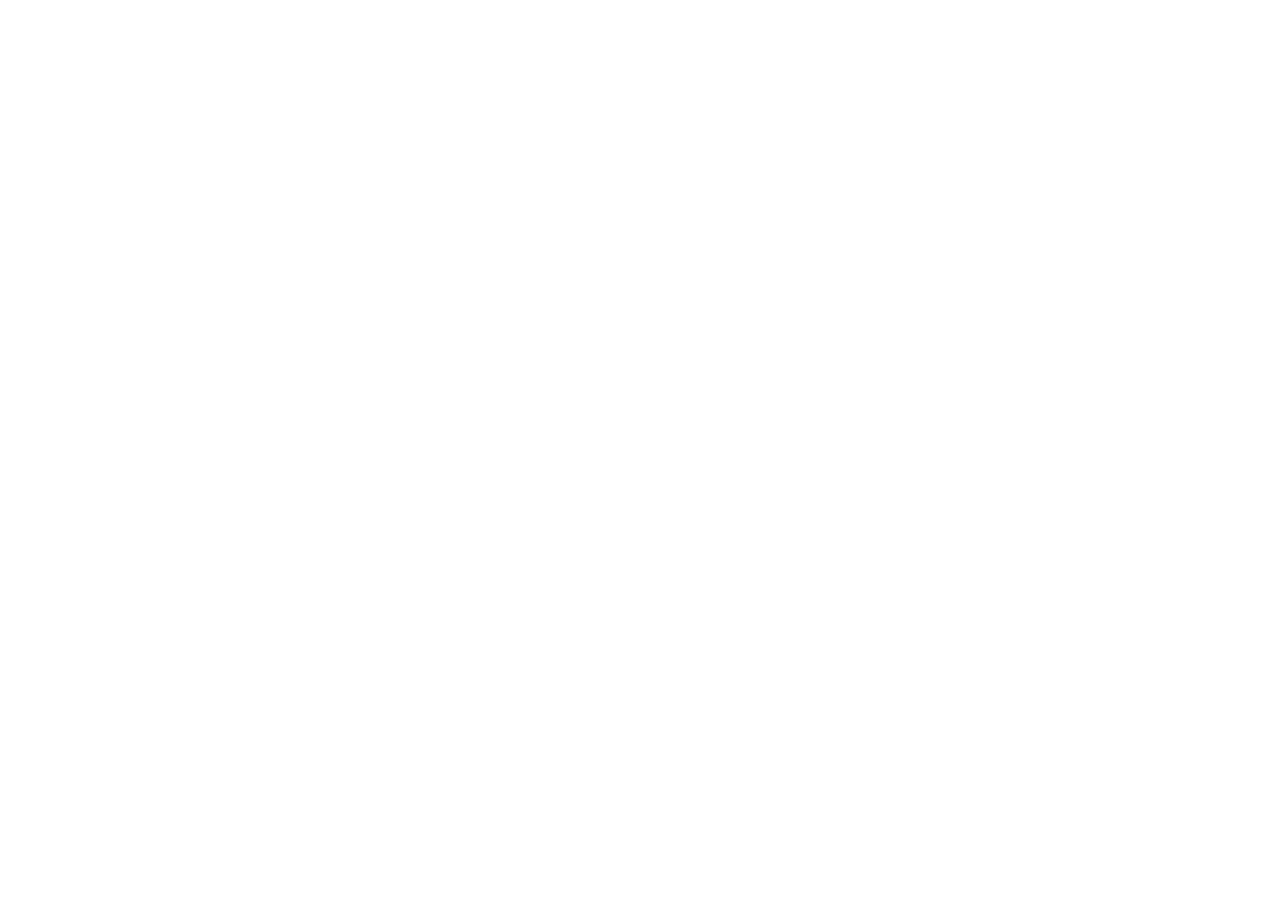
==== recipes/chillicheesenachos.html @ caf880ce "Added page to contain chilli cheese nacho recipe" ====
<!DOCTYPE html>
<html lang="en">
<head>
    <meta charset="UTF-8">
    <meta http-equiv="X-UA-Compatible" content="IE=edge">
    <meta name="viewport" content="width=device-width, initial-scale=1.0">
    <title>Document</title>
</head>
<body>
    
</body>
</html>
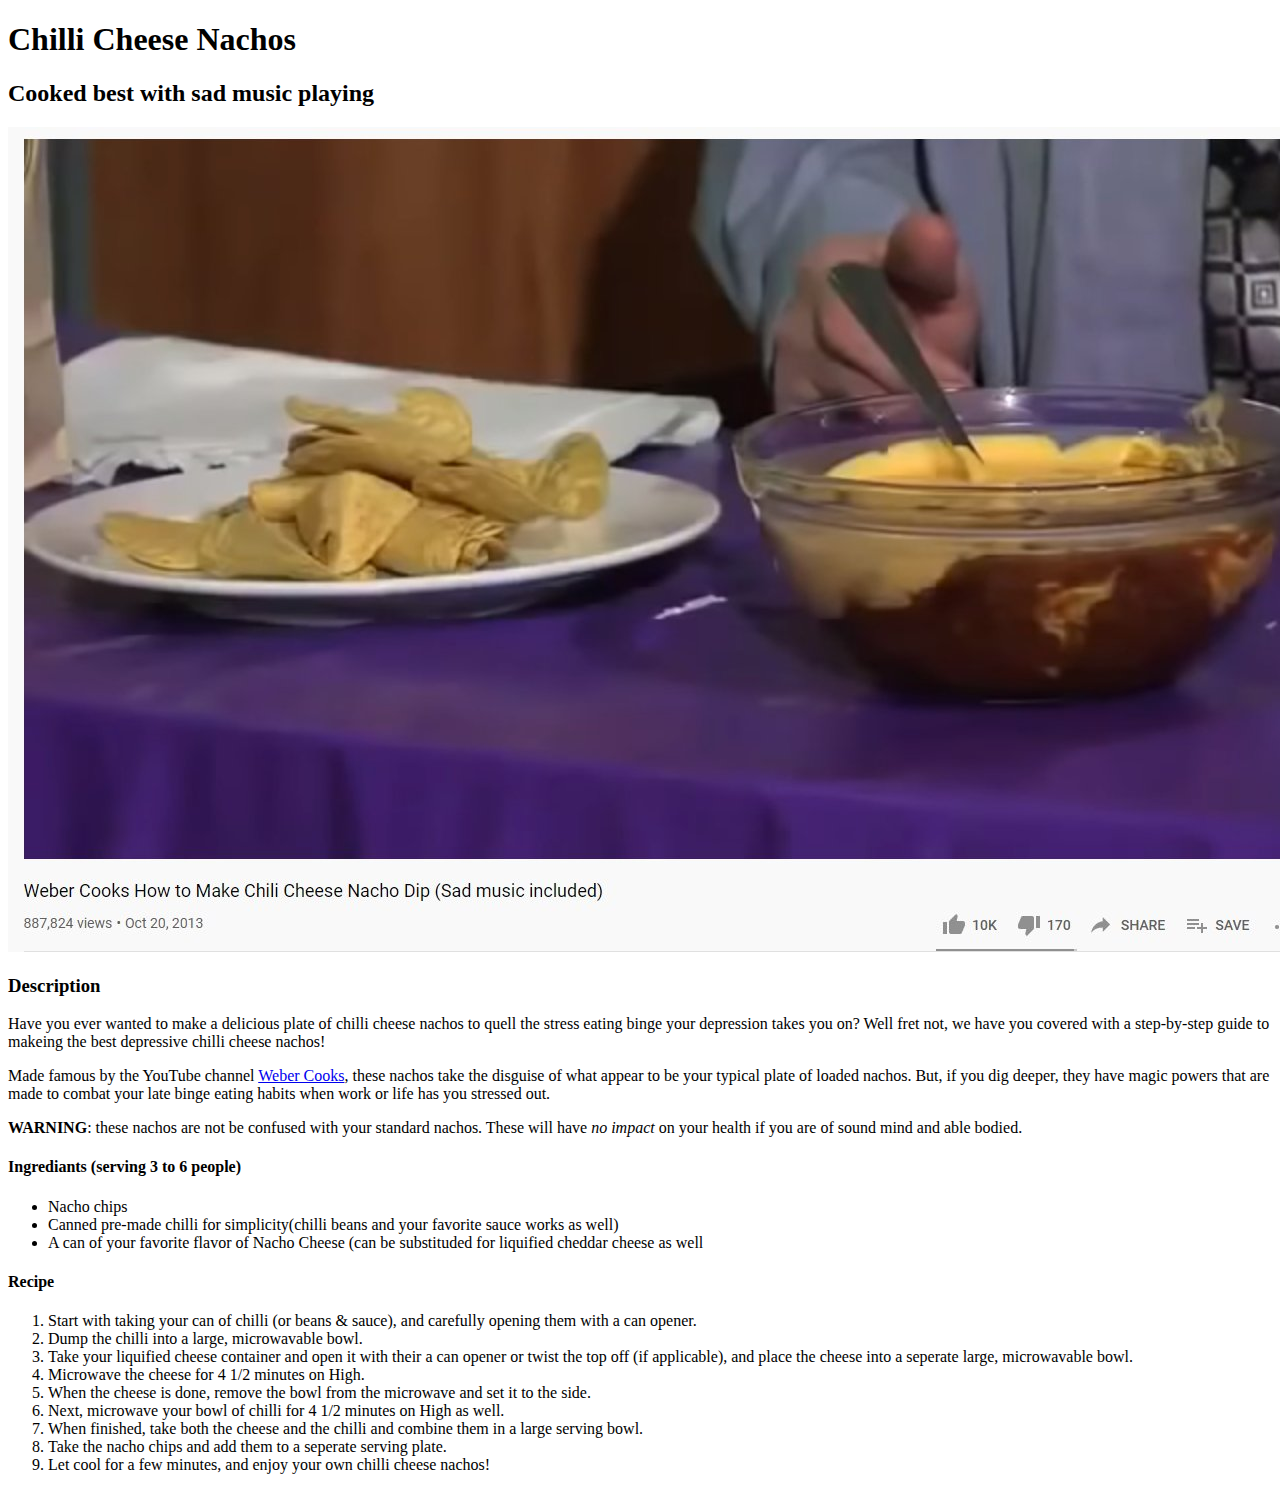
==== commit a03b4a94: "Finished draft of depressive chilli cheese nacho recipe" ====
--- a/recipes/chillicheesenachos.html
+++ b/recipes/chillicheesenachos.html
@@ -4,9 +4,33 @@
     <meta charset="UTF-8">
     <meta http-equiv="X-UA-Compatible" content="IE=edge">
     <meta name="viewport" content="width=device-width, initial-scale=1.0">
-    <title>Document</title>
+    <title>Depressive Chilli Cheese Nachos</title>
 </head>
 <body>
-    
+    <h1>Chilli Cheese Nachos</h1>
+    <h2>Cooked best with sad music playing</h2>
+    <img src="../images/nacho1.jpg" alt="A plate of delicious looking nachos with a side of chilli cheese sauce. It is also implied that sad music is playing in the background.">
+    <h3>Description</h3>
+    <p>Have you ever wanted to make a delicious plate of chilli cheese nachos to quell the stress eating binge your depression takes you on? Well fret not, we have you covered with a step-by-step guide to makeing the best depressive chilli cheese nachos!</p>
+    <p>Made famous by the YouTube channel <a href="https://youtu.be/q6KAVzPb_yQ">Weber Cooks</a>, these nachos take the disguise of what appear to be your typical plate of loaded nachos. But, if you dig deeper, they have magic powers that are made to combat your late binge eating habits when work or life has you stressed out.</p>
+    <p><strong>WARNING</strong>: these nachos are not be confused with your standard nachos. These will have <em>no impact</em> on your health if you are of sound mind and able bodied.</p>
+    <h4>Ingrediants (serving 3 to 6 people)</h4>
+    <ul>
+        <li>Nacho chips</li>
+        <li>Canned pre-made chilli for simplicity(chilli beans and your favorite sauce works as well)</li>
+        <li>A can of your favorite flavor of Nacho Cheese (can be substituded for liquified cheddar cheese as well</li>
+    </ul>
+    <h4>Recipe</h4>
+    <ol>
+        <li>Start with taking your can of chilli (or beans & sauce), and carefully opening them with a can opener.</li>
+        <li>Dump the chilli into a large, microwavable bowl.</li>
+        <li>Take your liquified cheese container and open it with their a can opener or twist the top off (if applicable), and place the cheese into a seperate large, microwavable bowl.</li>
+        <li>Microwave the cheese for 4 1/2 minutes on High.</li>
+        <li>When the cheese is done, remove the bowl from the microwave and set it to the side.</li>
+        <li>Next, microwave your bowl of chilli for 4 1/2 minutes on High as well.</li>
+        <li>When finished, take both the cheese and the chilli and combine them in a large serving bowl.</li>
+        <li>Take the nacho chips and add them to a seperate serving plate.</li>
+        <li>Let cool for a few minutes, and enjoy your own chilli cheese nachos!</li>
+    </ol>
 </body>
 </html>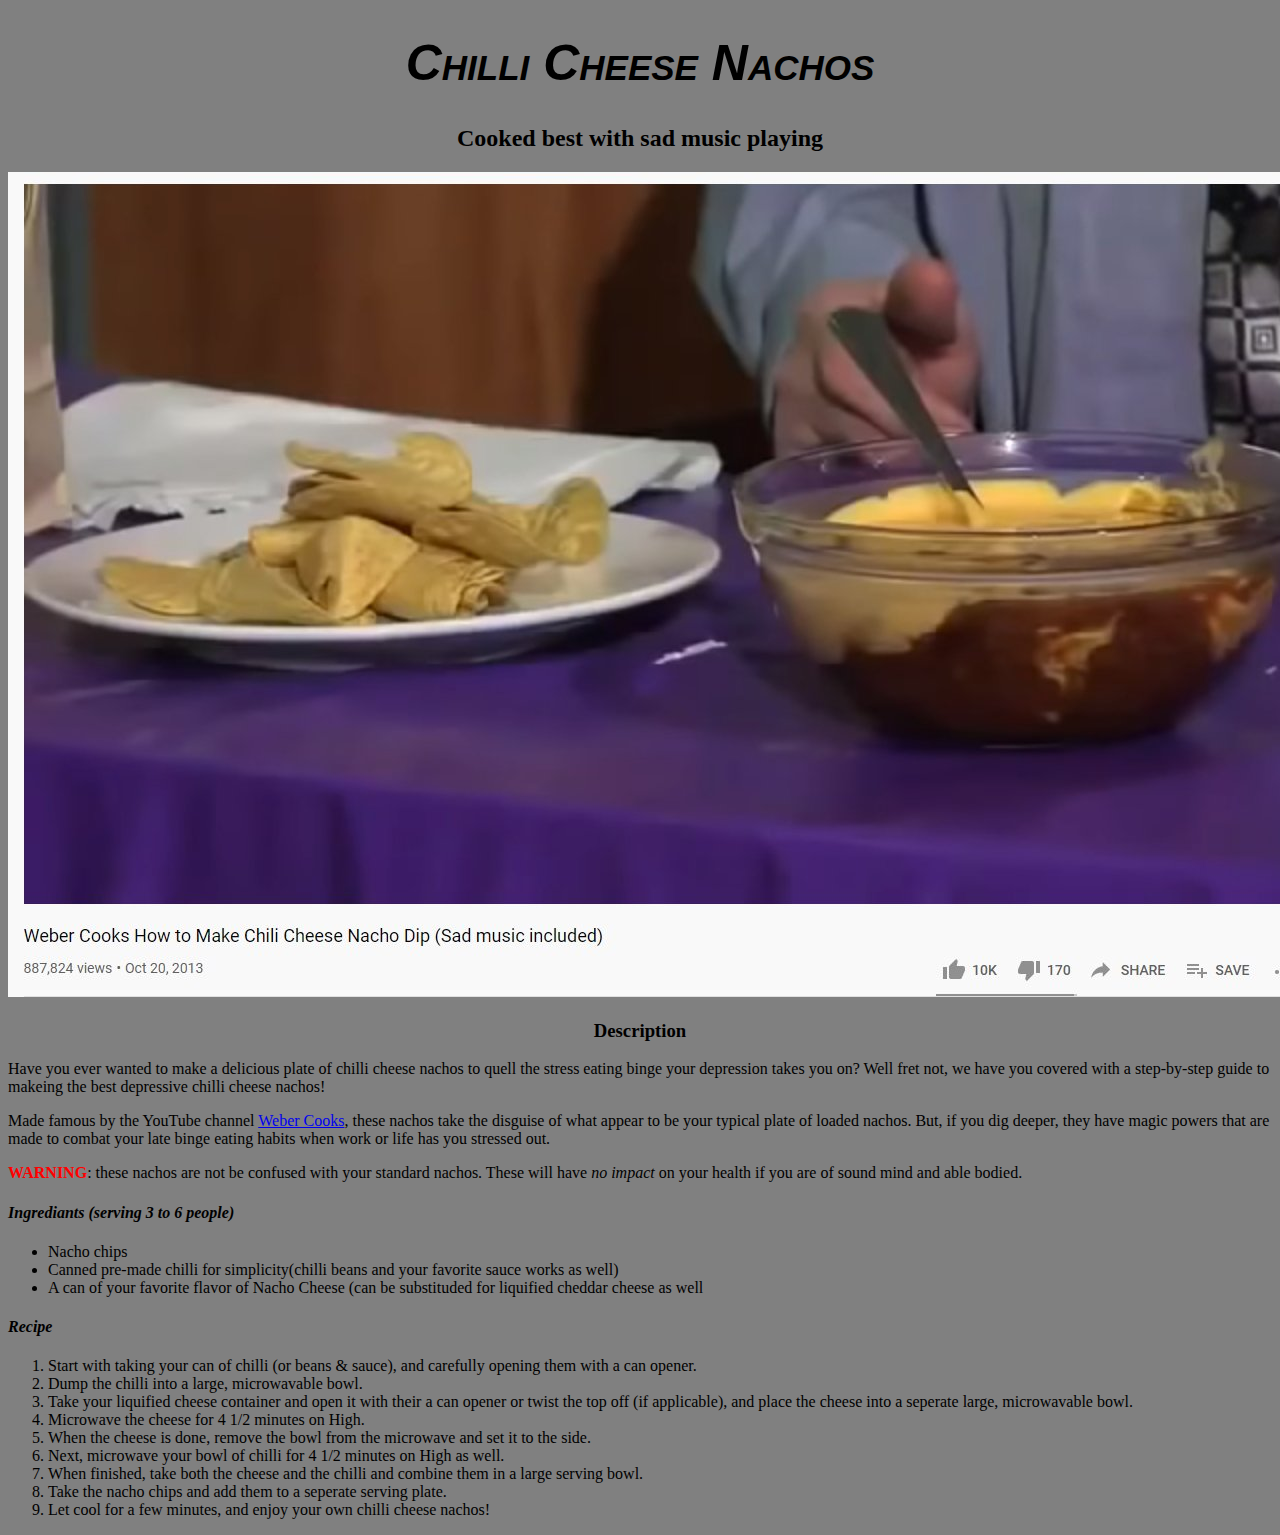
==== commit 1d0e1ae2: "add baseline styling to recipe pages via external css" ====
--- a/recipes/chillicheesenachos.html
+++ b/recipes/chillicheesenachos.html
@@ -5,6 +5,7 @@
     <meta http-equiv="X-UA-Compatible" content="IE=edge">
     <meta name="viewport" content="width=device-width, initial-scale=1.0">
     <title>Depressive Chilli Cheese Nachos</title>
+    <link rel="stylesheet" href="../style.css">
 </head>
 <body>
     <h1>Chilli Cheese Nachos</h1>
--- a/style.css
+++ b/style.css
@@ -0,0 +1,46 @@
+* {
+    background-color: gray;
+}
+
+#image {
+    display: flex;
+    margin: 0 auto;
+    justify-content: center;
+    align-items: center;
+}
+
+h1 {
+    text-align: center;
+    font-family: 'Franklin Gothic Medium', 'Arial Narrow', Arial, sans-serif;
+    font-size: 50px;
+    font-variant: small-caps;
+    font-style: italic;
+}
+
+h2 {
+    font-family: Cambria, Cochin, Georgia, Times, 'Times New Roman', serif;
+    text-align: center;
+}
+
+h3 {
+    text-align: center;
+    font-family: Georgia, 'Times New Roman', Times, serif;
+}
+
+h4  {
+    font-family: Georgia, 'Times New Roman', Times, serif;
+    font-style: italic;
+    font-weight: bold;
+}
+
+strong  {
+    color: red;
+}
+
+div.container {
+    text-align: center;
+}
+
+ul.links {
+    display: flexbox;
+}
